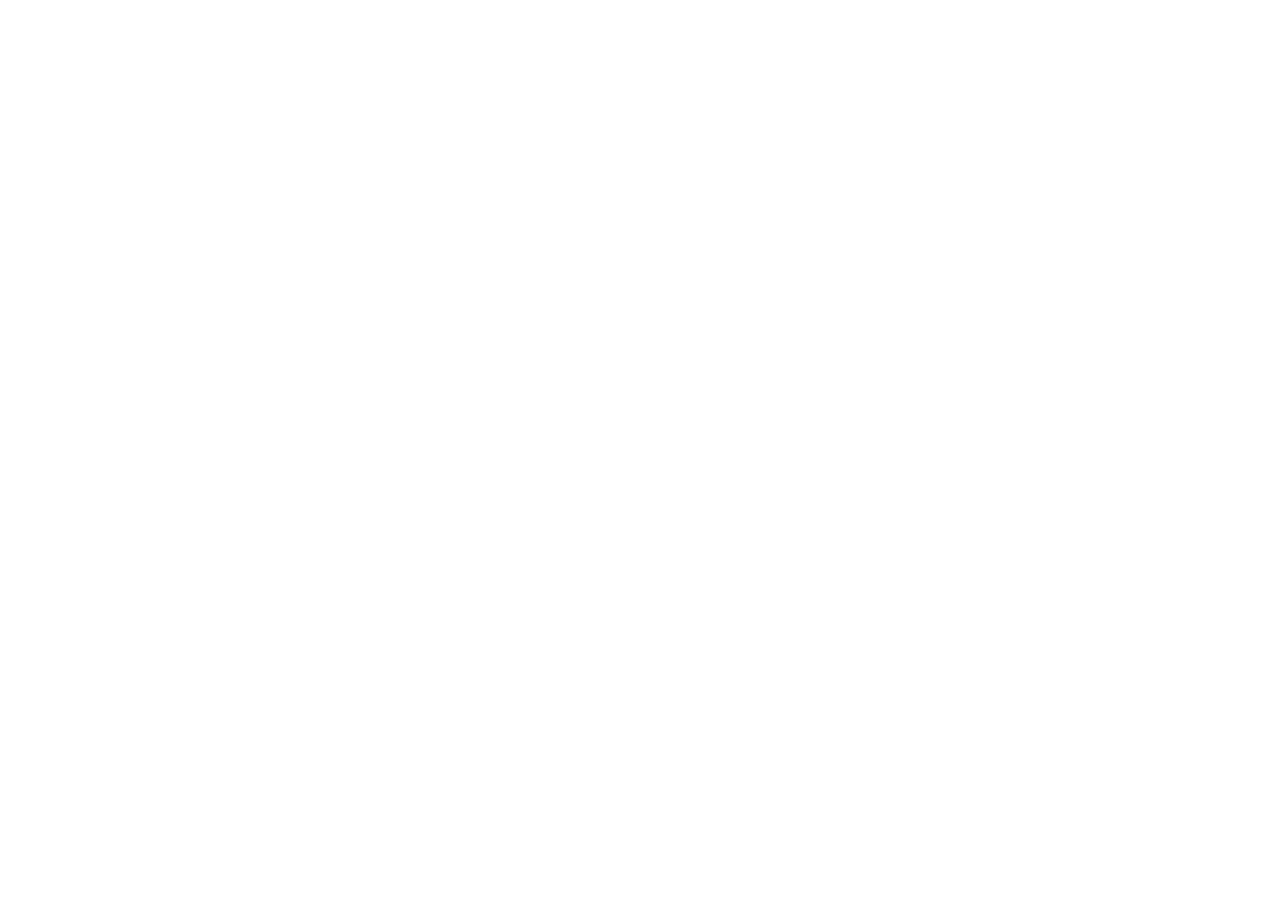
==== public/index.html @ d412e027 "Initial commit of modifications to get coinpunk to work on the vertcoin network with my vertcoin-wat" ====
<!DOCTYPE html>
<html lang="en" manifest="manifest.appcache">
  <head>
    <meta charset="utf-8">
    <!-- <meta name="viewport" content="width=device-width, initial-scale=1.0"> -->
    <meta name="viewport" content="width=device-width, initial-scale=1.0, maximum-scale=1.0, user-scalable=no">
    <meta name="apple-mobile-web-app-capable" content="yes">
    <link href="css/all.css" rel="stylesheet">
    <link rel="apple-touch-icon" href="img/apple-touch-icon.png">
    <title>Vertpunk</title>
  </head>
  <body>
    <div id="header" style="margin-bottom: 50px"></div>
    <div id="container" class="container" style="margin-bottom: 30px">
      <div id="view"></div>
    </div>

    <script src="js/lib/bitcoinjs.js"></script>
    <script src="js/all.js"></script>
    <script>
      var Bitcoin = require('./lib/bitcoinjs/index.js');
    </script>
  </body>
</html>
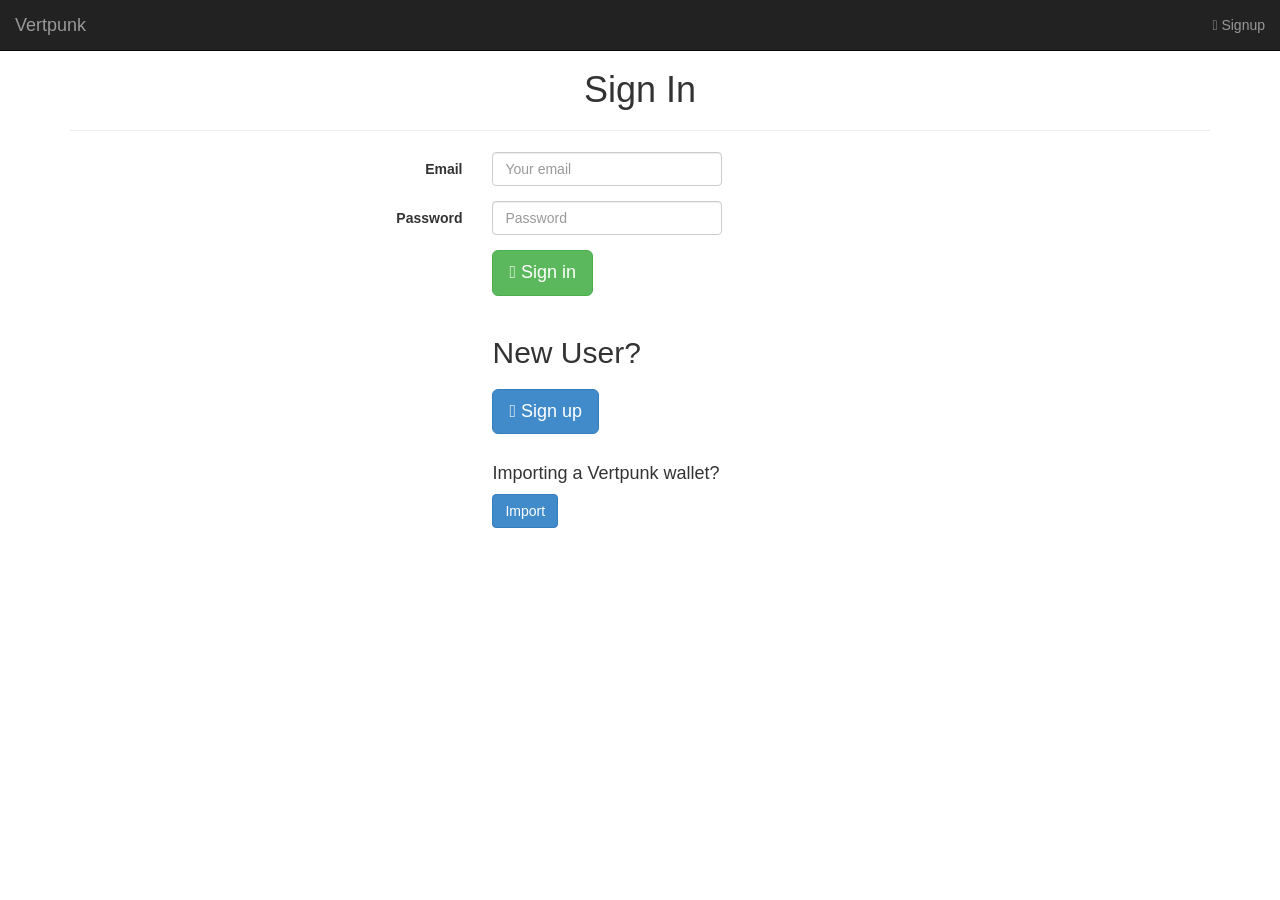
==== commit da3f1820: "Update index.html" ====
--- a/public/index.html
+++ b/public/index.html
@@ -7,7 +7,7 @@
     <meta name="apple-mobile-web-app-capable" content="yes">
     <link href="css/all.css" rel="stylesheet">
     <link rel="apple-touch-icon" href="img/apple-touch-icon.png">
-    <title>Vertpunk</title>
+    <title>Propunk</title>
   </head>
   <body>
     <div id="header" style="margin-bottom: 50px"></div>
